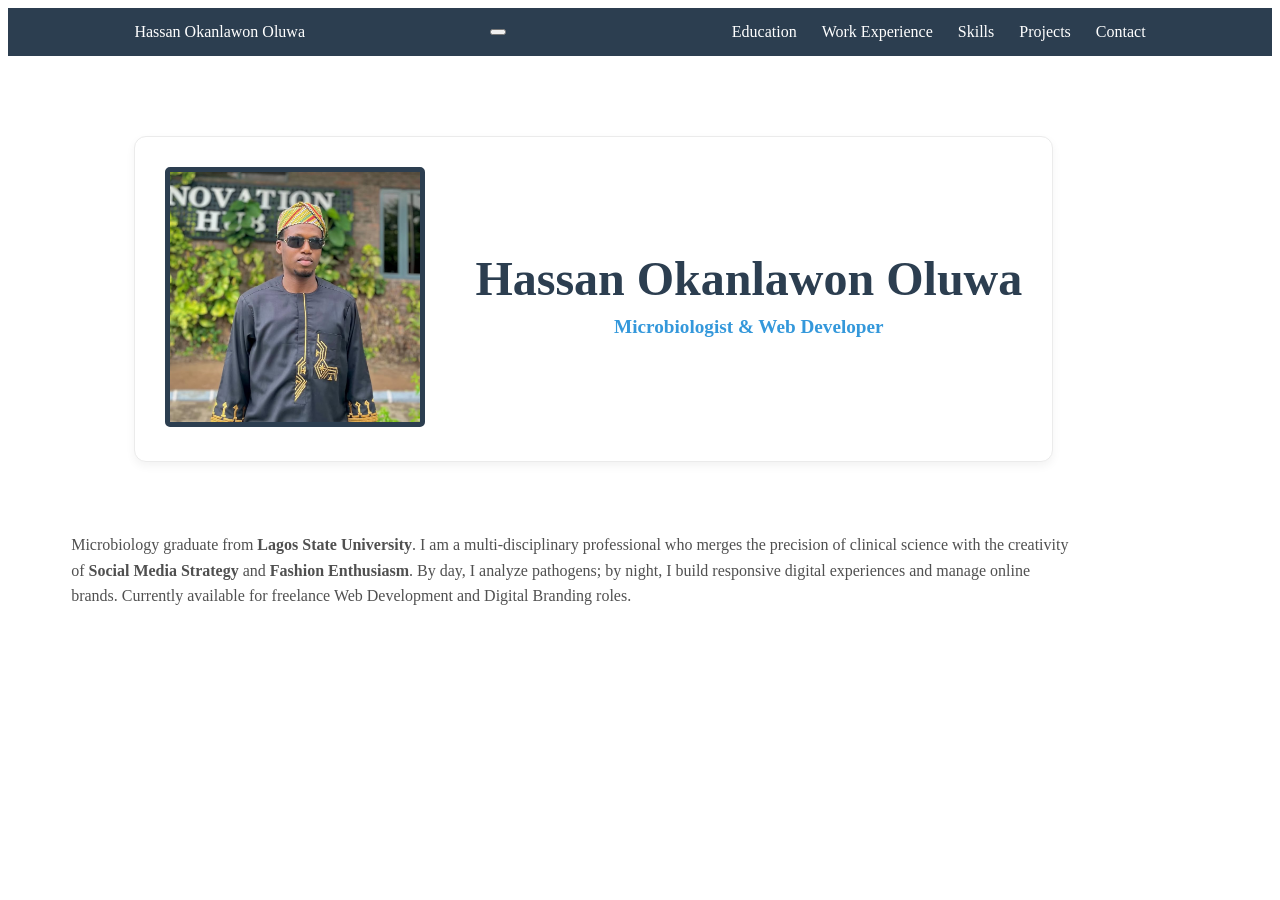
==== index.html @ 78f7d401 "Add files via upload" ====
<!DOCTYPE html>
<html lang="en">
  <head>
    <meta charset="UTF-8">
    <meta name="viewport" content="width=device-width, initial-scale=1.0">
    <title>Hassan Oluwa | Professional CV</title>
    <link rel="stylesheet" href="style.css">
  </head>
  <body>
    <nav class="cv-nav">
      <div class="logo">
        <a href="index.html">Hassan Okanlawon Oluwa</a>
      </div>
      
      <button class="menu-toggle" id="menu-toggle" aria-label="Toggle Navigation">
        <span></span>
        <span></span>
        <span></span>
      </button>
      
      <ul id="nav-list">
        <li><a href="education.html">Education</a></li>
        <li><a href="experience.html">Work Experience</a></li>
        <li><a href="skills.html">Skills</a></li>
        <li><a href="projects.html">Projects</a></li>
        <li><a href="contact.html">Contact</a></li>
      </ul>
    </nav>

    <header id="about" class="hero">
      <div class="hero-container">
        <div class="hero-image">
          <img src="images/profile-pic.jpg" alt="Hassan Oluwa" class="profile-img">
        </div>
        <div class="hero-text">
          <h1>Hassan Okanlawon Oluwa</h1>
          <p class="tagline">Microbiologist & Web Developer</p>
        </div>
      </div>
    </header>
    <section class="bio-section">
     <div class="bio-container">
        <div class="bio">
          Microbiology graduate from <strong>Lagos State University</strong>. 
          I am a multi-disciplinary professional who merges the precision of clinical science 
          with the creativity of <strong>Social Media Strategy</strong> and <strong>Fashion 
          Enthusiasm</strong>. By day, I analyze pathogens; by night, I build responsive 
          digital experiences and manage online brands. Currently available for freelance 
          Web Development and Digital Branding roles.
        </div>
        <!---<div class="hero-buttons">
          <a href="#contact" class="btn-primary">Get In Touch</a>
          <a href="images/my-cv.pdf" class="btn-secondary" download>Download PDF CV</a>
        </div> --->
      </div>
    </section>
    <script src="script.js"></script>
  </body>
</html>
---- style.css ----
/* 1. NAVIGATION */
.cv-nav {
  display: flex;
  justify-content: space-between;
  align-items: center;
  padding: 15px 10%;
  background-color: rgb(44, 62, 80);
  position: sticky;
  top: 0;
  z-index: 1000;
}

.cv-nav ul {
  display: flex;
  list-style: none;
  gap: 25px;
  margin: 0;
}

.cv-nav a {
  color: rgb(255, 255, 255);
  text-decoration: none;
  font-weight: 500;
  transition: color 0.3s ease;
}

.cv-nav a:hover {
  color: rgb(52, 152, 219);
}

/* 2. HERO SECTION */
.hero {
  padding: 80px 10% 60px 10%;
  background-color: rgb(255, 255, 255);
  display: flex;
  /*justify-content: center;*/
}

.hero-container {
  display: flex;
  align-items: center;
  gap: 50px;
  max-width: 1000px;
}

.profile-img {
  width: 250px;
  height: 250px;
  border: 5px solid rgb(44, 62, 80);
  border-radius: 5px;
  object-fit: cover;
}

.hero-text h1 {
  font-size: 3rem;
  margin: 0;
  color: rgb(44, 62, 80);
}

.tagline {
  font-size: 1.2rem;
  color: rgb(52, 152, 219);
  font-weight: bold;
  margin: 10px 0;
}

.bio {
  line-height: 1.6;
  color: rgb(80, 80, 80);
  max-width: 1000px;
}
.bio-section {
  padding: 10px 5%;
}
.hero-buttons {
  margin-top: 25px;
  display: flex;
  gap: 15px;
}

.experience-section {
 margin-top: 70px;
}

/* 3. SKILLS SECTION (Unified Card Logic) */
.skills-section {
  background-color: rgb(233, 232, 229);
  /* Padding should be INSIDE so the color stays behind the text */
  padding: 60px; 
  margin-top: 30px;
}

.skills-grid {
  display: grid;
  grid-template-columns: repeat(auto-fit, minmax(280px, 1fr));
  gap: 20px;
  margin-top: 30px;
  padding: 0 10%;
}

.skill-card,
.hero-container {
  background-color: rgb(255, 255, 255);
  padding: 30px;
  border-radius: 12px;
  border: 1px solid rgb(235, 235, 235);
  box-shadow: 0 4px 10px rgba(0, 0, 0, 0.05);
  transition: all 0.3s ease;
  text-align: center;
}

.skill-card:hover {
  transform: translateY(-8px);
  border-color: rgb(52, 152, 219);
  box-shadow: 0 10px 20px rgba(0, 0, 0, 0.1);
}

.skill-icon {
  font-size: 2.5rem;
  margin-bottom: 15px;
}
 
.skill-card h3 {
  color: rgb(44, 62, 80);
  margin-bottom: 15px;
  font-size: 1.4rem;
}

/* 4. LIST STYLING (The Dots) */
.skill-list {
  list-style-type: disc;
  padding-left: 20px;
  text-align: left;
  margin-top: 15px;
}

.skill-list li {
  padding: 6px 0;
  color: rgb(80, 80, 80);
  font-size: 0.95rem;
}

/* BUTTON STYLES */
.btn-primary {
  display: inline-block;
  background-color: rgb(52, 152, 219); /* Your theme blue */
  color: rgb(255, 255, 255);
  padding: 12px 25px;
  text-decoration: none;
  border-radius: 5px;
  font-weight: 600;
  border: none;
  cursor: pointer;
  transition: background-color 0.3s ease, transform 0.2s ease;
}

.btn-primary:hover {
  background-color: rgb(41, 128, 185); /* Slightly darker blue on hover */
  transform: translateY(-2px); /* Subtle lift effect */
}

.btn-secondary {
  display: inline-block;
  background-color: transparent;
  color: rgb(52, 152, 219);
  padding: 10px 23px; /* Slightly smaller to account for the 2px border */
  text-decoration: none;
  border-radius: 5px;
  font-weight: 600;
  border: 2px solid rgb(52, 152, 219);
  cursor: pointer;
  transition: all 0.3s ease;
}

.btn-secondary:hover {
  background-color: rgb(52, 152, 219);
  color: rgb(255, 255, 255);
}

/* For buttons inside cards specifically */
.skill-card .btn-primary {
  margin-top: 20px;
  width: 100%; /* Makes the button fill the card width for a modern look */
  box-sizing: border-box;
}
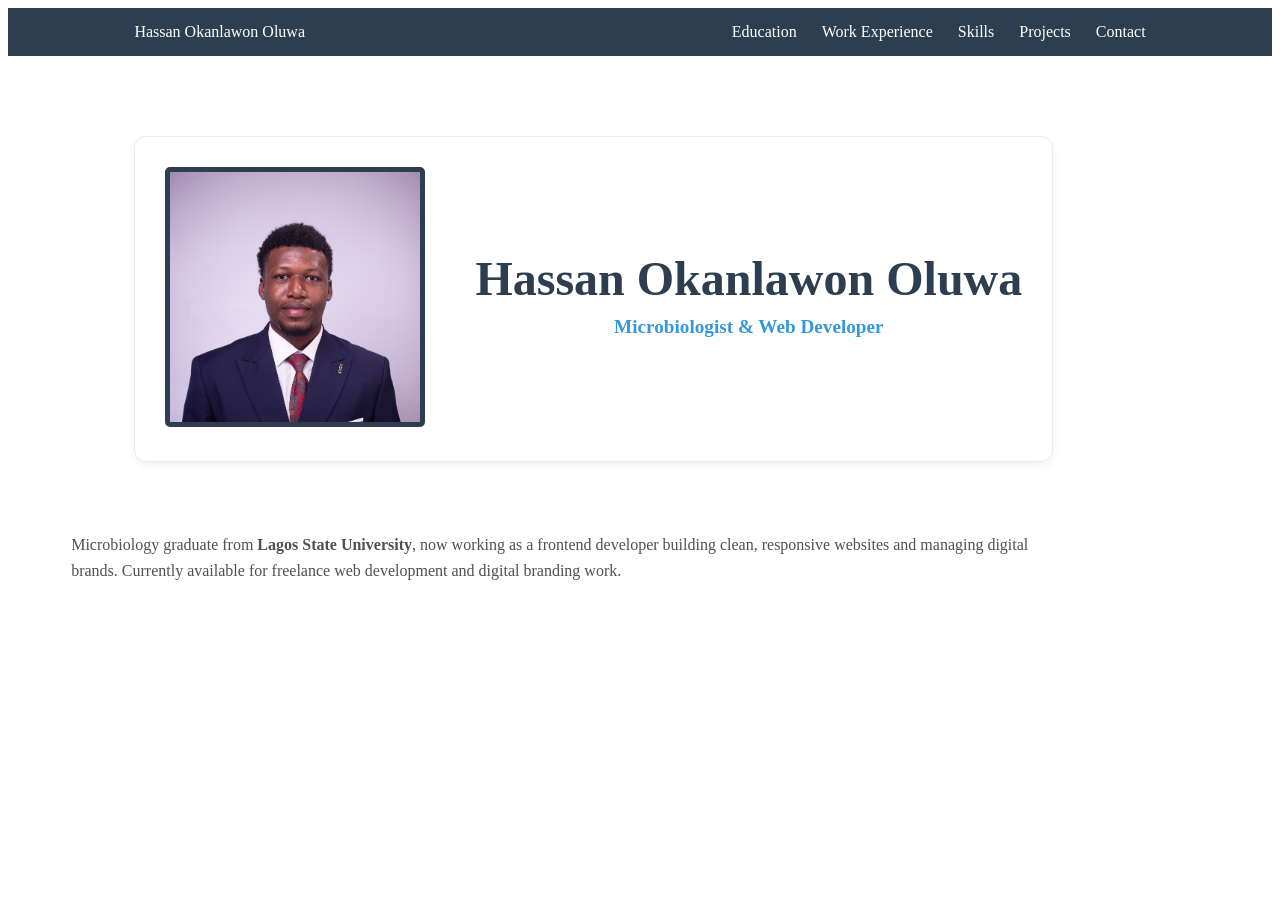
==== commit 3244f2fe: "Revise bio content in index.html Updated bio section to reflect current work and availability." ====
--- a/index.html
+++ b/index.html
@@ -41,12 +41,9 @@
     <section class="bio-section">
      <div class="bio-container">
         <div class="bio">
-          Microbiology graduate from <strong>Lagos State University</strong>. 
-          I am a multi-disciplinary professional who merges the precision of clinical science 
-          with the creativity of <strong>Social Media Strategy</strong> and <strong>Fashion 
-          Enthusiasm</strong>. By day, I analyze pathogens; by night, I build responsive 
-          digital experiences and manage online brands. Currently available for freelance 
-          Web Development and Digital Branding roles.
+          Microbiology graduate from <strong>Lagos State University</strong>, 
+          now working as a frontend developer building clean, responsive websites and managing digital brands. 
+          Currently available for freelance web development and digital branding work.
         </div>
         <!---<div class="hero-buttons">
           <a href="#contact" class="btn-primary">Get In Touch</a>
@@ -56,4 +53,4 @@
     </section>
     <script src="script.js"></script>
   </body>
-</html>+</html>
--- a/style.css
+++ b/style.css
@@ -27,6 +27,26 @@
 .cv-nav a:hover {
   color: rgb(52, 152, 219);
 }
+/* HAMBURGER MENU STYLING */
+.menu-toggle {
+  display: none; /* Hidden on desktop */
+  flex-direction: column;
+  justify-content: space-between;
+  width: 30px;
+  height: 21px;
+  background: transparent;
+  border: none;
+  cursor: pointer;
+  padding: 0;
+}
+
+.menu-toggle span {
+  width: 100%;
+  height: 3px;
+  background-color: rgb(255, 255, 255); /* White lines to match your nav */
+  border-radius: 10px;
+  transition: all 0.3s ease;
+}
 
 /* 2. HERO SECTION */
 .hero {
@@ -81,6 +101,7 @@
 .experience-section {
  margin-top: 70px;
 }
+
 
 /* 3. SKILLS SECTION (Unified Card Logic) */
 .skills-section {
@@ -183,3 +204,96 @@
   width: 100%; /* Makes the button fill the card width for a modern look */
   box-sizing: border-box;
 }
+/* MOBILE RESPONSIVENESS */
+@media (max-width: 768px) {
+  /* 1. HAMBURGER MENU BUTTON */
+  .menu-toggle {
+    display: flex; /* Shows only on mobile */
+    flex-direction: column;
+    justify-content: space-between;
+    width: 30px;
+    height: 21px;
+    background: transparent;
+    border: none;
+    cursor: pointer;
+    padding: 0;
+    z-index: 1001;
+  }
+
+  .menu-toggle span {
+    width: 100%;
+    height: 3px;
+    background-color: rgb(255, 255, 255);
+    border-radius: 10px;
+    transition: all 0.3s ease;
+  }
+
+  /* 2. NAVIGATION LIST (The Dropdown) */
+  .cv-nav ul {
+    display: none; /* Controlled by JavaScript if/else */
+    width: 100%;
+    flex-direction: column;
+    gap: 15px;
+    text-align: center;
+    background-color: rgb(44, 62, 80);
+    position: absolute;
+    top: 60px; /* Adjust based on your nav height */
+    left: 0;
+    padding: 20px 0;
+    margin: 0;
+    z-index: 1000;
+  }
+
+  .cv-nav {
+    padding: 15px 5%;
+    position: sticky;
+    top: 0;
+    z-index: 1000;
+    /*position: relative; /* Necessary for absolute positioning of the ul */
+  }
+
+  /* 3. HERO SECTION ADJUSTMENTS */
+  .hero-container {
+    flex-direction: column;
+    text-align: center;
+    gap: 20px;
+    padding: 20px;
+  }
+
+  .profile-img {
+    width: 180px;
+    height: 180px;
+    margin: 0 auto;
+  }
+
+  .hero-text h1 {
+    font-size: 2.2rem;
+  }
+
+  .tagline {
+    font-size: 1rem;
+  }
+
+  /* 4. BIO SECTION & TEXT */
+  .bio-section {
+    padding: 40px 5%;
+  }
+
+  .bio {
+    font-size: 1rem;
+    line-height: 1.6;
+    max-width: 100%;
+  }
+
+  /* 5. GRID STACKING (Skills, Education, Experience) */
+  .skills-grid {
+    grid-template-columns: 1fr; /* Stacks cards in a single column */
+    gap: 20px;
+    padding: 0 5%;
+  }
+
+  .skill-card {
+    min-height: auto; /* Allows cards to shrink/grow based on content */
+    padding: 25px 15px;
+  }
+}
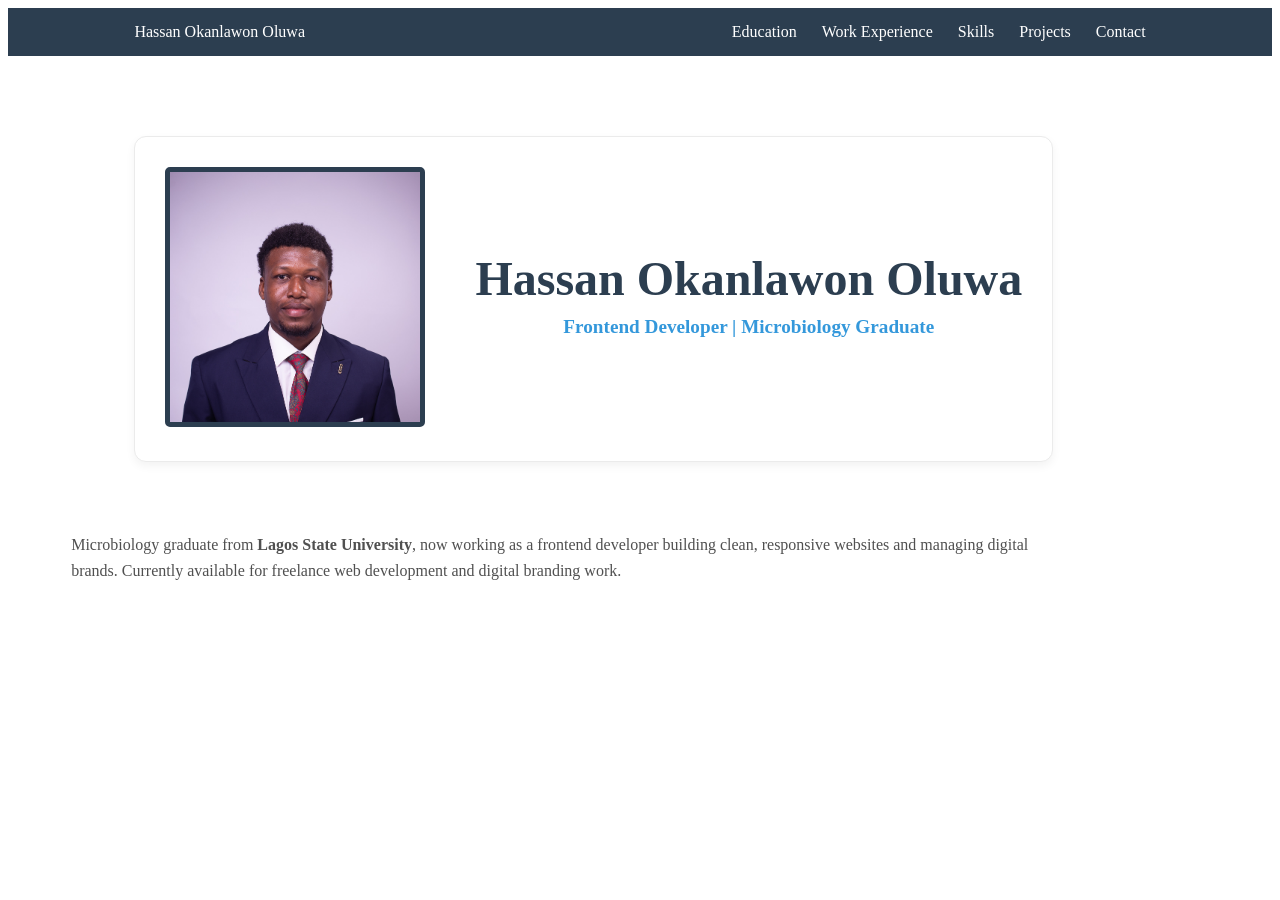
==== commit ab12690d: "Change tagline to 'Frontend Developer | Microbiology Graduate' Updated the tagline in the hero secti" ====
--- a/index.html
+++ b/index.html
@@ -34,7 +34,7 @@
         </div>
         <div class="hero-text">
           <h1>Hassan Okanlawon Oluwa</h1>
-          <p class="tagline">Microbiologist & Web Developer</p>
+          <p class="tagline">Frontend Developer | Microbiology Graduate</p>
         </div>
       </div>
     </header>
